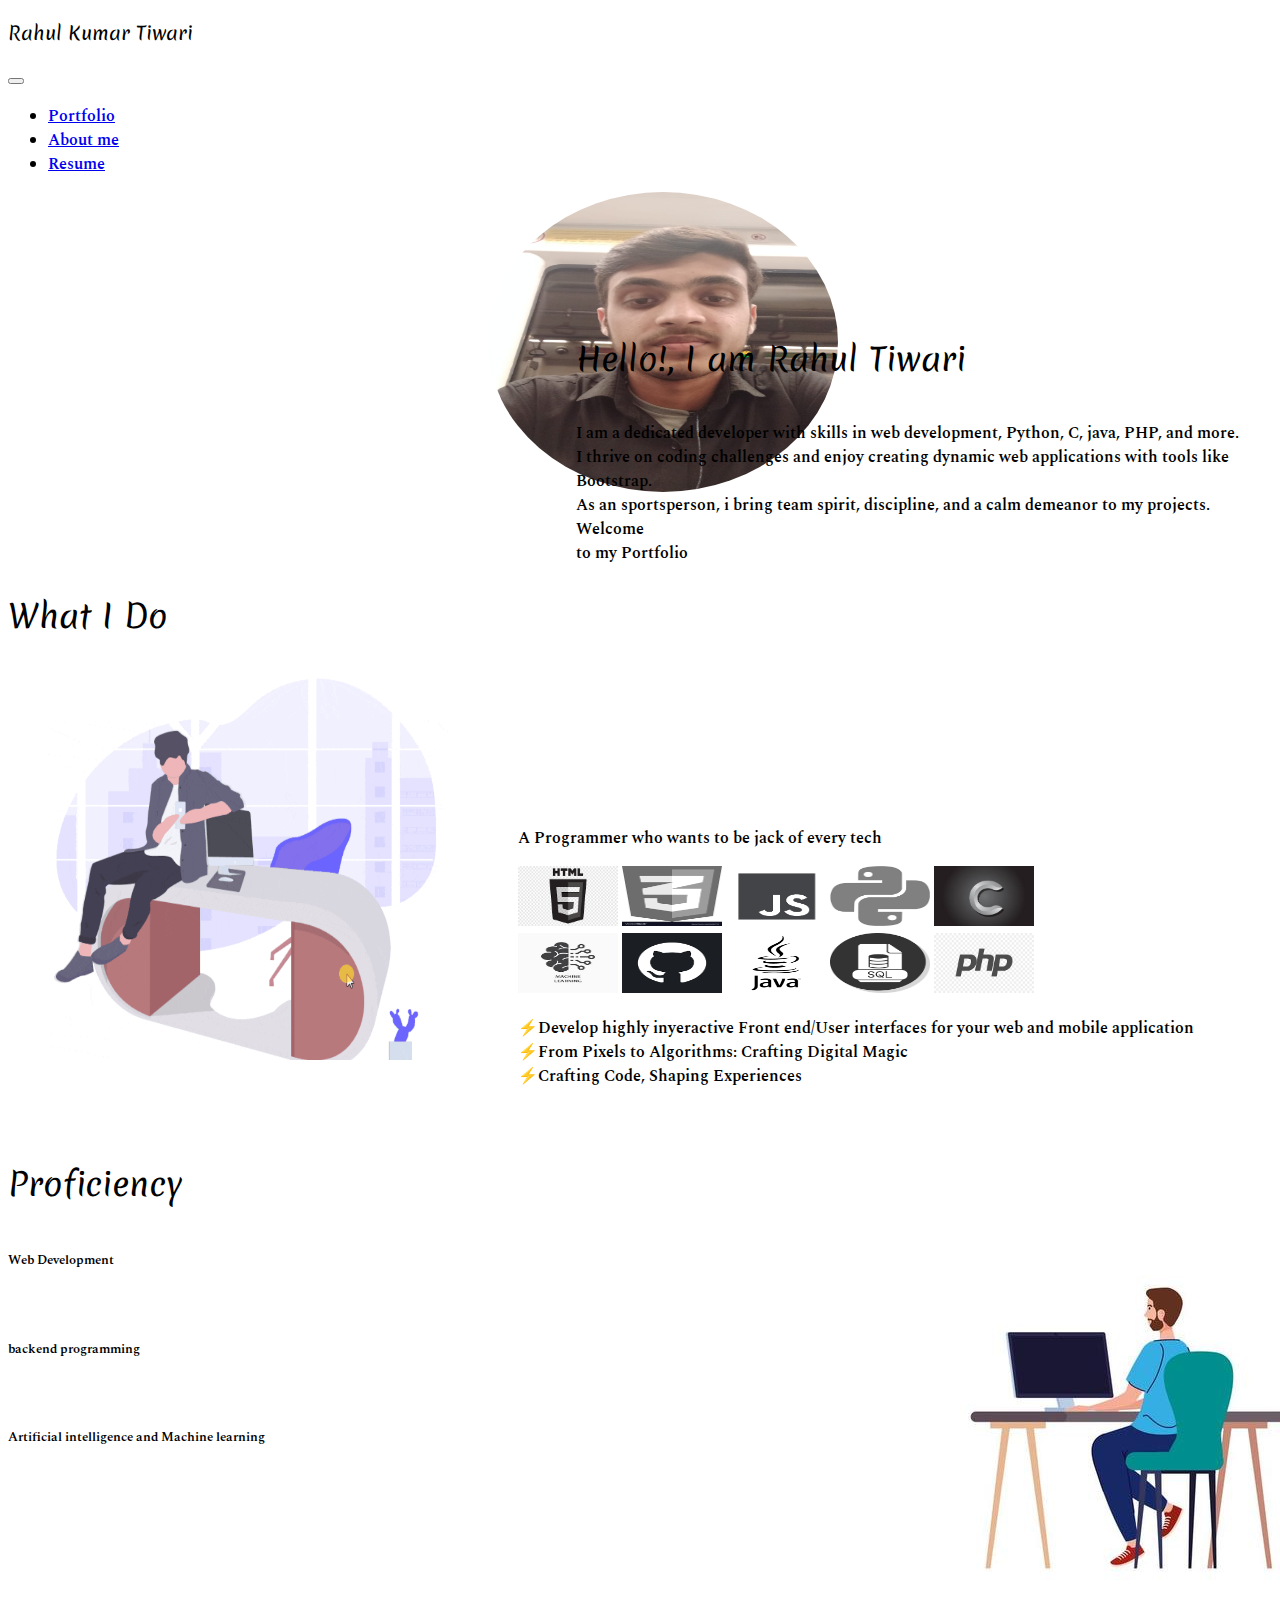
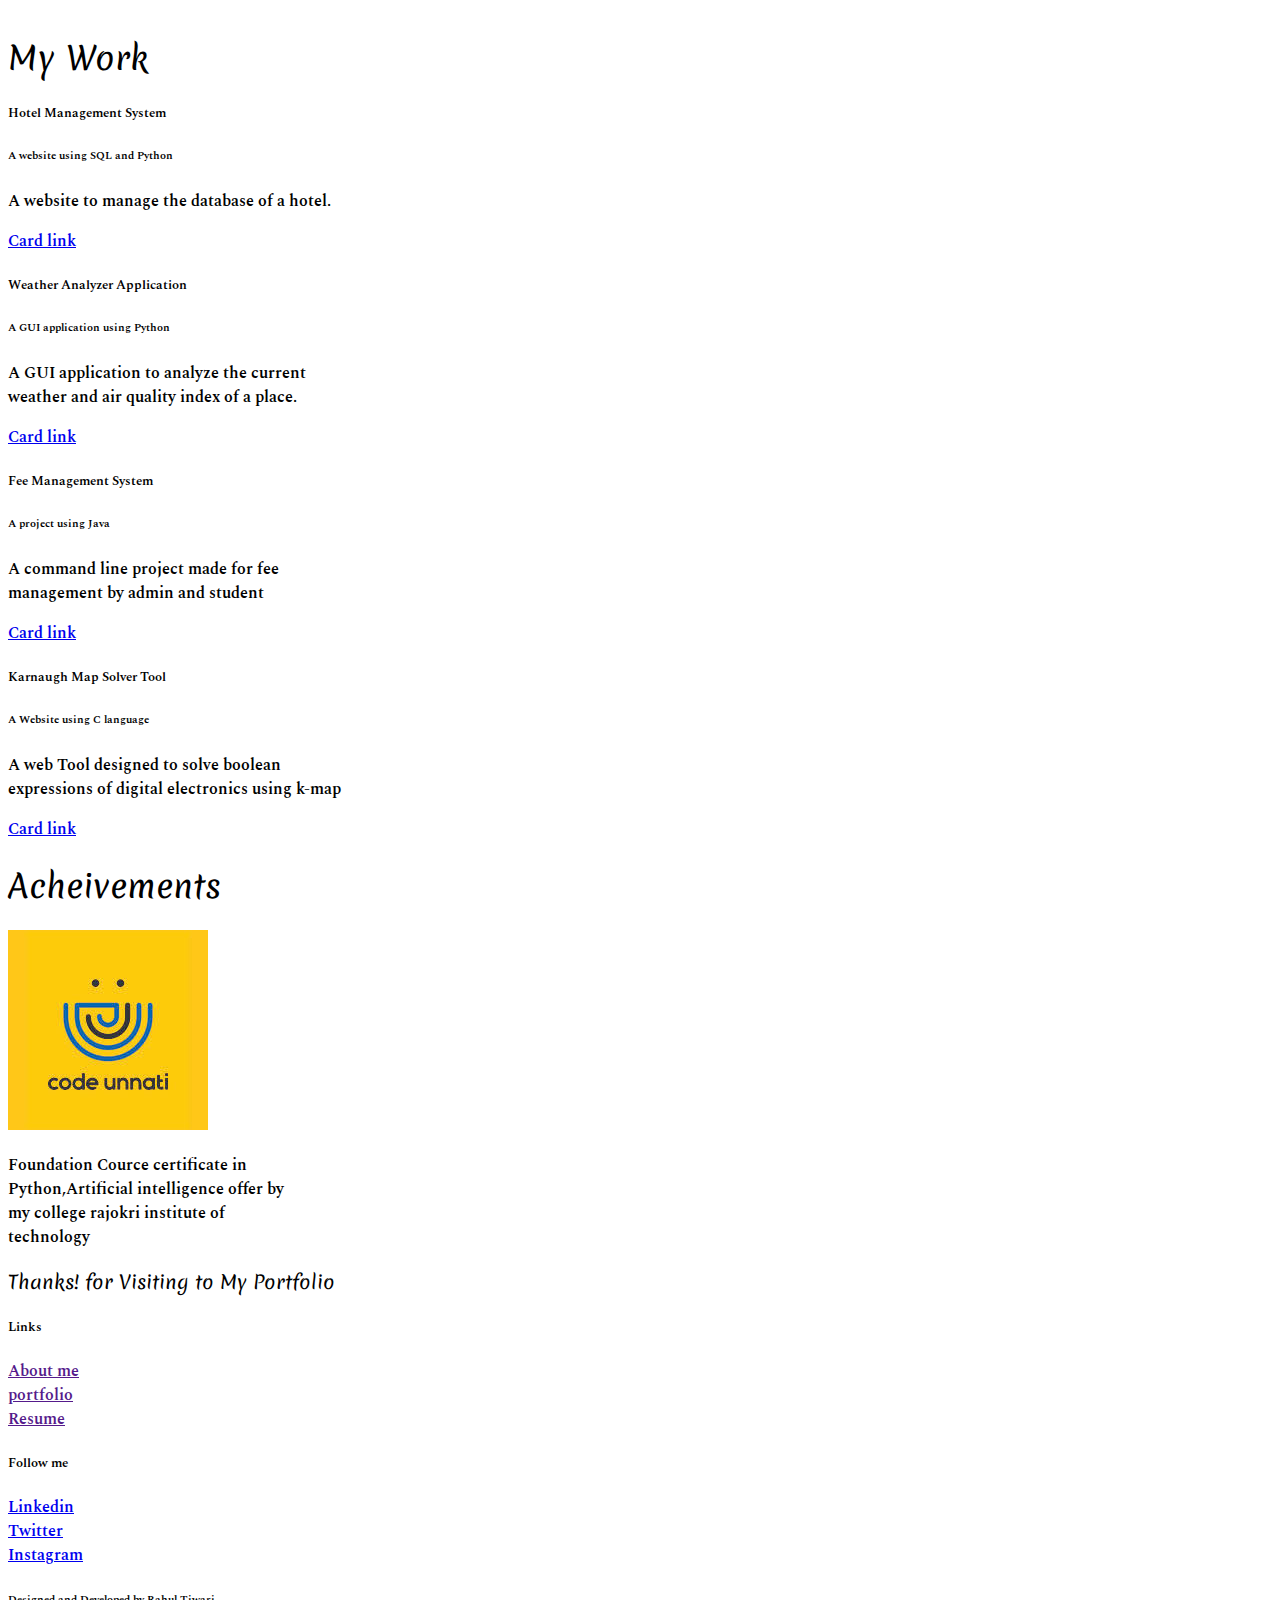
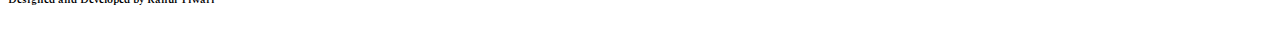
==== level_1/portfolio/portfolio.html @ d44588bf "commit" ====
<!DOCTYPE html>
<html lang="en">
<head>
    <meta charset="UTF-8">
    <meta name="viewport" content="width=device-width, initial-scale=1.0">
    <title>Rahul Kumar Tiwari</title>
    <link href="https://cdn.jsdelivr.net/npm/bootstrap@5.0.2/dist/css/bootstrap.min.css" rel="stylesheet" integrity="sha384-EVSTQN3/azprG1Anm3QDgpJLIm9Nao0Yz1ztcQTwFspd3yD65VohhpuuCOmLASjC" crossorigin="anonymous">
    <link rel="stylesheet" type="text/css" href="/level_1/portfolio/port.css">
    <link href="https://fonts.googleapis.com/css2?family=Spectral:ital,wght@0,200;0,300;0,400;0,500;0,600;0,700;0,800;1,200;1,300;1,400;1,500;1,600;1,700;1,800&display=swap" rel="stylesheet">
    <link href="https://fonts.googleapis.com/css2?family=Merienda:wght@300..900&family=Spectral:ital,wght@0,200;0,300;0,400;0,500;0,600;0,700;0,800;1,200;1,300;1,400;1,500;1,600;1,700;1,800&display=swap" rel="stylesheet">
</head>
<body class="bg-light">
<!-----------------------navbar------------------------------------------->
<nav class="navbar navbar-expand-lg navbar-light bg-white px-lg-3 py-lg-2 shadow-sm">
  <div class="container-fluid">
    <a class="navbar-brand">
      
      <h3 class="h-font d-inline-block">Rahul Kumar Tiwari</h3>
    </a>
    <button class="navbar-toggler" type="button" data-bs-toggle="collapse" data-bs-target="#navbarNav" aria-controls="navbarNav" aria-expanded="false" aria-label="Toggle navigation">
      <span class="navbar-toggler-icon"></span>
    </button>
    <div class="collapse navbar-collapse position-absolute top-0 end-0 p-4 fw-bold">
      <ul class="navbar-nav">
        <li class="nav-item">
          <a class="nav-link active" aria-current="page" href="/level_1/portfolio/portfolio.html">Portfolio</a>
        </li>
        <li class="nav-item">
          <a class="nav-link active" href="#About">About me</a>
        </li>
        <li class="nav-item">
          <a class="nav-link active" href="/level_1/portfolio/assets/Resume.pdf">Resume</a>
        </li>
      </ul>
    </div>
  </div>
</nav>
<!-----------------------About-------------------------------------------->
<div id="About" class="container d-flex">
  <div class="row d-flex">
      <img src="/level_1/portfolio/assets/me.jpg" class="image">
      <div id="text-container">
        <h1 id="text" class="info fw-bold h-font">Hello!, I am Rahul Tiwari</h1>
      </div>
      <p class="para">I am a dedicated developer with skills in web development, Python, C, java, PHP, and more.<br> I thrive on coding challenges and enjoy creating dynamic web applications with tools like Bootstrap.<br> As an sportsperson, i bring team spirit, discipline, and a calm demeanor to my projects. Welcome<br>to my Portfolio</p>
    </div>
</div>
<br><br><br>
<!----------------------What i do----------------------------------------->
<h1 class="h-font text-center py-4">What I Do</h1>

<div class="container">
  <div class="row">
    <img src="/level_1/portfolio/assets/img.png" class="img">
    <centre class="row_1">
      <p class="fw-bold spectral-regular">A Programmer who wants to be jack of every tech </p>
      <img src="/level_1/portfolio/assets/html.png" class="hyper">
      <img src="/level_1/portfolio/assets/css.png" class="hyper">
      <img src="/level_1/portfolio/assets/js.png" class="hyper">
      <img src="/level_1/portfolio/assets/python.png" class="hyper">
      <img src="/level_1/portfolio/assets/c.jpeg" class="hyper">
      <br>
      <img src="/level_1/portfolio/assets/ai.jpeg" class="hyper py-2">
      <img src="/level_1/portfolio/assets/git.png" class="hyper py-2">
      <img src="/level_1/portfolio/assets/java.png" class="hyper py-2">
      <img src="/level_1/portfolio/assets/sql.png" class="hyper py-2">
      <img src="/level_1/portfolio/assets/php.png" class="hyper py-2">
      
      <p class="do py-4">⚡Develop highly inyeractive Front end/User interfaces for your web and mobile application
      <br>⚡From Pixels to Algorithms: Crafting Digital Magic
      <br>⚡Crafting Code, Shaping Experiences</p>
    </centre>
  </div>
</div>
<br><br><br>
<!--------------------------Proficiency-------------------------------------->
<div class="container_1">
  <div class="row">
    <h1 class="h-font text-center py-4 mb-4">Proficiency</h1>
    <centre class="float p-4">
      <h5>Web Development</h5>
      <div class="progress" role="progressbar" aria-label="Animated striped example" aria-valuenow="80" aria-valuemin="0" aria-valuemax="100">
        <div class="progress-bar progress-bar progress-bar-animated" style="width: 60%"></div>
      </div>
      <br>
      <h5>backend programming</h5>
      <div class="progress" role="progressbar" aria-label="Animated striped example" aria-valuenow="75" aria-valuemin="0" aria-valuemax="100">
        <div class="progress-bar progress-bar progress-bar-animated" style="width: 45%"></div>
      </div>
      <br>
      <h5>Artificial intelligence and Machine learning</h5>
      <div class="progress" role="progressbar" aria-label="Animated striped example" aria-valuenow="60" aria-valuemin="0" aria-valuemax="100">
        <div class="progress-bar progress-bar progress-bar-animated" style="width:20%"></div>
      </div>
      <img src="/level_1/portfolio/assets/PROFICIENCY.jpg" class="pro">
    </centre>
  </div>
</div>
<br><br><br>
<br><br><br>

<!-------------------------projects---------------------------------->
<h1 class="h-font text-center py-4 mb-4">My Work</h1>
<div class="container p-4">
  <div class="row">
    <div class="col-sm-4 mb-4 shadow-sm">
      <div class="card " style="width: 22rem;">
        <div class="card-body">
          <h5 class="card-title">Hotel Management System</h5>
          <h6 class="card-subtitle mb-2 text-muted">A website using SQL and Python</h6>
          <p class="card-text">A website to manage the database of a hotel.</p>
          <a href="#" class="card-link">Card link</a>
        </div>
      </div>
    </div>

    <div class="col-sm-4 mb-4 shadow-sm">
      <div class="card" style="width: 22rem;">
        <div class="card-body">
          <h5 class="card-title">Weather Analyzer Application</h5>
          <h6 class="card-subtitle mb-2 text-muted">A GUI application using Python</h6>
          <p class="card-text">A GUI application to analyze the current weather and air quality index of a place.</p>
          <a href="#" class="card-link">Card link</a>
        </div>
      </div>
    </div>
    <div class="col-sm-4 mb-4 shadow-sm">
      <div class="card" style="width: 22rem;">
        <div class="card-body">
          <h5 class="card-title">Fee Management System</h5>
          <h6 class="card-subtitle mb-2 text-muted">A project using Java</h6>
          <p class="card-text">A command line project made for fee management by admin and student</p>
          <a href="#" class="card-link">Card link</a>
        </div>
      </div>
    </div>
    <div class="col-sm-4 shadow-sm">
      <div class="card" style="width: 22rem;">
        <div class="card-body">
          <h5 class="card-title">Karnaugh Map Solver Tool</h5>
          <h6 class="card-subtitle mb-2 text-muted">A Website using C language</h6>
          <p class="card-text">A web Tool designed to solve boolean expressions of digital electronics using k-map</p>
          <a href="#" class="card-link">Card link</a>
        </div>
      </div>
    </div>
  </div>
</div>

<!--------------------------------Acheivement-------------------------------->
<h1 class="h-font text-center">Acheivements</h1>
<div class="container">
  <div class="row">
    <div class="card" style="width: 18rem;">
      <img src="/level_1/portfolio/assets/codeunnati.jpeg">
      <div class="card-body">
        <p class="card-text">Foundation Cource certificate in Python,Artificial intelligence offer by my college rajokri institute of technology</p>
      </div>
    </div>
  </div>
</div>

<!--------------------------Footer-------------------------------------------->

<div class="container-fluid bg-white mt-5">
  <div class="row">
    <div class="col-lg p-4">
      <h3 class="h-font fe-bold fs-3 mb-2 py-5">Thanks! for Visiting to My Portfolio</h3>
    </div>
    <div class="col-lg p-4">
      <h5 class="mb-3">Links</h5>
      <a href="" class="d-inline-block mb-2 text-dark text-decoration-none">About me</a>
      <br>
      <a href="" class="d-inline-block mb-2 text-dark text-decoration-none">portfolio</a>
      <br>
      <a href="" class="d-inline-block mb-2 text-dark text-decoration-none">Resume</a>
    </div>
    <div class="col-lg p-4">
      <h5 class="mb-3">Follow me</h5>
      <a href="https://www.linkedin.com/in/rahul-kumar-tiwari-743375308/" class="d-inline-block text-dark text-decoration-none mb-2">
        <i class="bi bi-linkedin me-1"></i>Linkedin
      </a>
      <br>
      <a href="https://twitter.com/X" class="d-inline-block text-dark text-decoration-none mb-2">
        <i class="bi bi-instagram me-1"></i>Twitter
      </a>
      <br>
      <a href="https://www.instagram.com/?hl=en" class="d-inline-block text-dark text-decoration-none ">
        <i class="bi bi-instagram me-1"></i>Instagram
      </a>
      <br>
    </div>
  </div>
   <h6 class="text-center bg-dark text-white p-3 m-0">Designed and Developed by Rahul Tiwari</h6>
</div>
<script src="https://cdn.jsdelivr.net/npm/bootstrap@5.0.2/dist/js/bootstrap.bundle.min.js" integrity="sha384-MrcW6ZMFYlzcLA8Nl+NtUVF0sA7MsXsP1UyJoMp4YLEuNSfAP+JcXn/tWtIaxVXM" crossorigin="anonymous"></script>
<scrip src="/level_1/portfolio/port.js"></scrip>
</body>
</html>
---- level_1/portfolio/port.css ----
.image{
    position:relative;
    height: 300px;
    width: 350px;
    top:15%;
    left:38%;
    border-radius:50%;
  }
  .float{
    display:inline-flex;
    flex-direction:column;
  }
  .pro{
    position:absolute;
    margin-left: 920px;
  }
  .hyper{
    height:60px;
    width:100px;
  }
  .row_1{
    position:absolute;
    right:5%;
    left:35%;
    padding-top:150px;
    padding-left:70px;
  }
  .img{
    height:400px;
    width:400px;
    margin-left:40px;
    margin: right 50px;

  }
  .para{
    position:absolute;
    left:45%;
    top:45%;
    display: flex;
  }
  .info{  
    position:absolute;
    left:45%;
    top:35%;
    display: flex;
  }
  *{
    font-family: "Spectral", serif;
    font-weight: 600;
    font-style: normal;
  }
  .h-font{
    font-family: "Merienda", cursive;
    font-weight: 400;
    font-style: normal; 
  }
  body{
    overflow-x: hidden;
  }
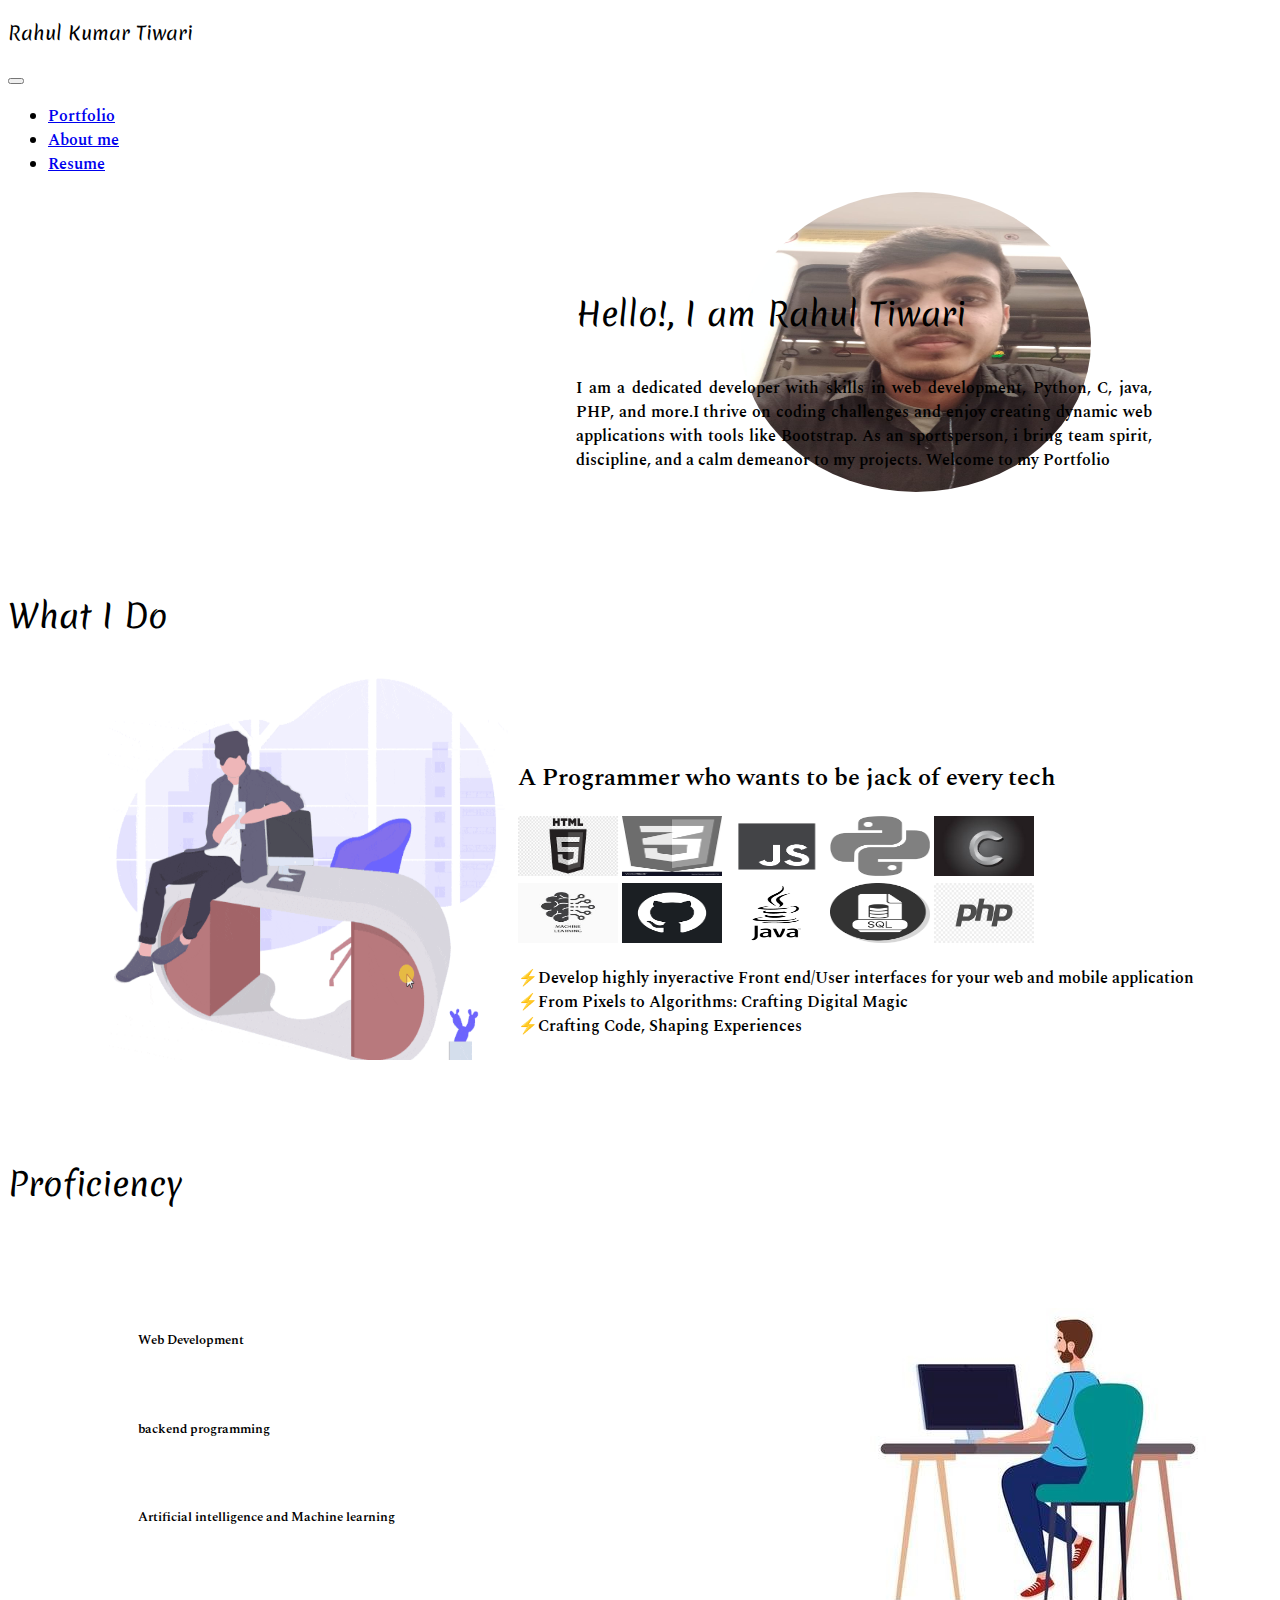
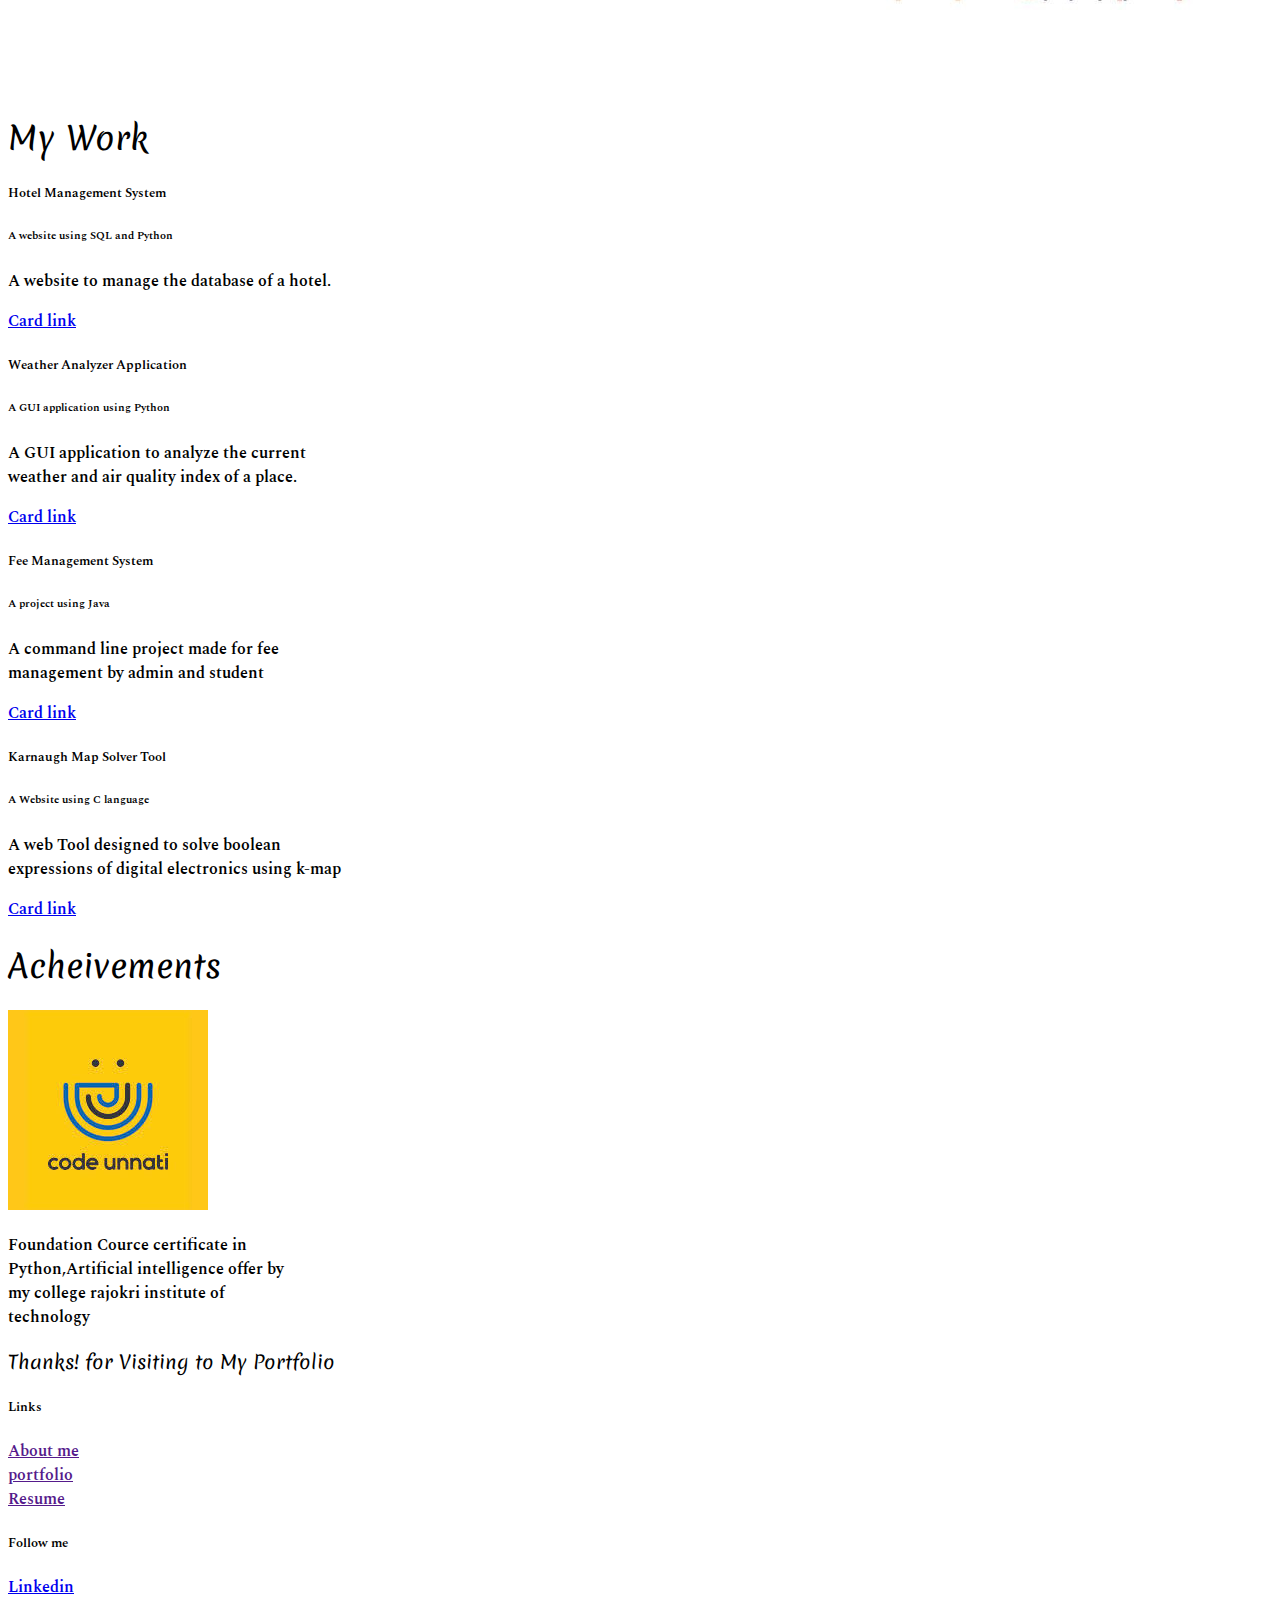
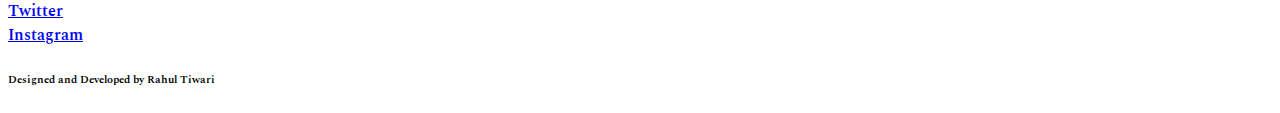
==== commit b0cd597d: "commit" ====
--- a/level_1/portfolio/portfolio.html
+++ b/level_1/portfolio/portfolio.html
@@ -3,7 +3,7 @@
 <head>
     <meta charset="UTF-8">
     <meta name="viewport" content="width=device-width, initial-scale=1.0">
-    <title>Rahul Kumar Tiwari</title>
+    <title>Portfolio</title>
     <link href="https://cdn.jsdelivr.net/npm/bootstrap@5.0.2/dist/css/bootstrap.min.css" rel="stylesheet" integrity="sha384-EVSTQN3/azprG1Anm3QDgpJLIm9Nao0Yz1ztcQTwFspd3yD65VohhpuuCOmLASjC" crossorigin="anonymous">
     <link rel="stylesheet" type="text/css" href="/level_1/portfolio/port.css">
     <link href="https://fonts.googleapis.com/css2?family=Spectral:ital,wght@0,200;0,300;0,400;0,500;0,600;0,700;0,800;1,200;1,300;1,400;1,500;1,600;1,700;1,800&display=swap" rel="stylesheet">
@@ -36,24 +36,24 @@
   </div>
 </nav>
 <!-----------------------About-------------------------------------------->
-<div id="About" class="container d-flex">
-  <div class="row d-flex">
+<div class="container_3 d-flex">
+  <div class="row">
       <img src="/level_1/portfolio/assets/me.jpg" class="image">
-      <div id="text-container">
-        <h1 id="text" class="info fw-bold h-font">Hello!, I am Rahul Tiwari</h1>
+      <div class="text-container">
+        <h1 class="info fw-bold h-font">Hello!, I am Rahul Tiwari</h1>
+        <p class="para">I am a dedicated developer with skills in web development, Python, C, java, PHP, and more.I thrive on coding challenges and enjoy creating dynamic web applications with tools like Bootstrap. As an sportsperson, i bring team spirit, discipline, and a calm demeanor to my projects. Welcome to my Portfolio</p>
       </div>
-      <p class="para">I am a dedicated developer with skills in web development, Python, C, java, PHP, and more.<br> I thrive on coding challenges and enjoy creating dynamic web applications with tools like Bootstrap.<br> As an sportsperson, i bring team spirit, discipline, and a calm demeanor to my projects. Welcome<br>to my Portfolio</p>
     </div>
 </div>
 <br><br><br>
 <!----------------------What i do----------------------------------------->
 <h1 class="h-font text-center py-4">What I Do</h1>
 
-<div class="container">
+<div class="container_2">
   <div class="row">
     <img src="/level_1/portfolio/assets/img.png" class="img">
     <centre class="row_1">
-      <p class="fw-bold spectral-regular">A Programmer who wants to be jack of every tech </p>
+      <h2 class="fw-bold spectral-regular mb-2">A Programmer who wants to be jack of every tech</h2>
       <img src="/level_1/portfolio/assets/html.png" class="hyper">
       <img src="/level_1/portfolio/assets/css.png" class="hyper">
       <img src="/level_1/portfolio/assets/js.png" class="hyper">
@@ -74,23 +74,23 @@
 </div>
 <br><br><br>
 <!--------------------------Proficiency-------------------------------------->
+<h1 class="h-font text-center Proficiency">Proficiency</h1>
 <div class="container_1">
   <div class="row">
-    <h1 class="h-font text-center py-4 mb-4">Proficiency</h1>
     <centre class="float p-4">
       <h5>Web Development</h5>
       <div class="progress" role="progressbar" aria-label="Animated striped example" aria-valuenow="80" aria-valuemin="0" aria-valuemax="100">
-        <div class="progress-bar progress-bar progress-bar-animated" style="width: 60%"></div>
+        <div class="progress-bar progress-bar progress-bar-animated" style="width: 80%"></div>
       </div>
       <br>
       <h5>backend programming</h5>
-      <div class="progress" role="progressbar" aria-label="Animated striped example" aria-valuenow="75" aria-valuemin="0" aria-valuemax="100">
-        <div class="progress-bar progress-bar progress-bar-animated" style="width: 45%"></div>
+      <div class="progress" role="progressbar" aria-label="Animated striped example" aria-valuenow="75"aria-valuemin="0" aria-valuemax="100">
+        <div class="progress-bar progress-bar progress-bar-animated" style="width: 65%"></div>
       </div>
       <br>
       <h5>Artificial intelligence and Machine learning</h5>
       <div class="progress" role="progressbar" aria-label="Animated striped example" aria-valuenow="60" aria-valuemin="0" aria-valuemax="100">
-        <div class="progress-bar progress-bar progress-bar-animated" style="width:20%"></div>
+        <div class="progress-bar progress-bar progress-bar-animated" style="width:40%"></div>
       </div>
       <img src="/level_1/portfolio/assets/PROFICIENCY.jpg" class="pro">
     </centre>
@@ -148,8 +148,8 @@
 </div>
 
 <!--------------------------------Acheivement-------------------------------->
-<h1 class="h-font text-center">Acheivements</h1>
-<div class="container">
+<h1 class="h-font text-center mb-4">Acheivements</h1>
+<div class="container mb-4 mt-3">
   <div class="row">
     <div class="card" style="width: 18rem;">
       <img src="/level_1/portfolio/assets/codeunnati.jpeg">
@@ -165,7 +165,7 @@
 <div class="container-fluid bg-white mt-5">
   <div class="row">
     <div class="col-lg p-4">
-      <h3 class="h-font fe-bold fs-3 mb-2 py-5">Thanks! for Visiting to My Portfolio</h3>
+      <h3 class="h-font fe-bold fs-3 mb-2 px-5">Thanks! for Visiting to My Portfolio</h3>
     </div>
     <div class="col-lg p-4">
       <h5 class="mb-3">Links</h5>
--- a/level_1/portfolio/port.css
+++ b/level_1/portfolio/port.css
@@ -3,7 +3,7 @@
     height: 300px;
     width: 350px;
     top:15%;
-    left:38%;
+    left:58%;
     border-radius:50%;
   }
   .float{
@@ -12,7 +12,17 @@
   }
   .pro{
     position:absolute;
-    margin-left: 920px;
+    margin-left: 700px;
+    padding-bottom: 180px;
+  }
+  .container_1{
+    padding-top: 80px;
+    padding-left:130px;
+    width: 50%;
+  }
+  .container_2{
+    width:auto;
+
   }
   .hyper{
     height:60px;
@@ -22,27 +32,36 @@
     position:absolute;
     right:5%;
     left:35%;
-    padding-top:150px;
+    width:auto;
+    padding-top:80px;
     padding-left:70px;
   }
   .img{
     height:400px;
     width:400px;
-    margin-left:40px;
+    margin-left:100px;
     margin: right 50px;
 
   }
   .para{
     position:absolute;
     left:45%;
-    top:45%;
+    right:10%;
+    top:40%;
     display: flex;
+    text-align: justify;
   }
   .info{  
     position:absolute;
     left:45%;
-    top:35%;
+    top:30%;
     display: flex;
+  }
+  .container_3{
+    width:auto;
+  }
+  .text-container{
+    width:auto;
   }
   *{
     font-family: "Spectral", serif;
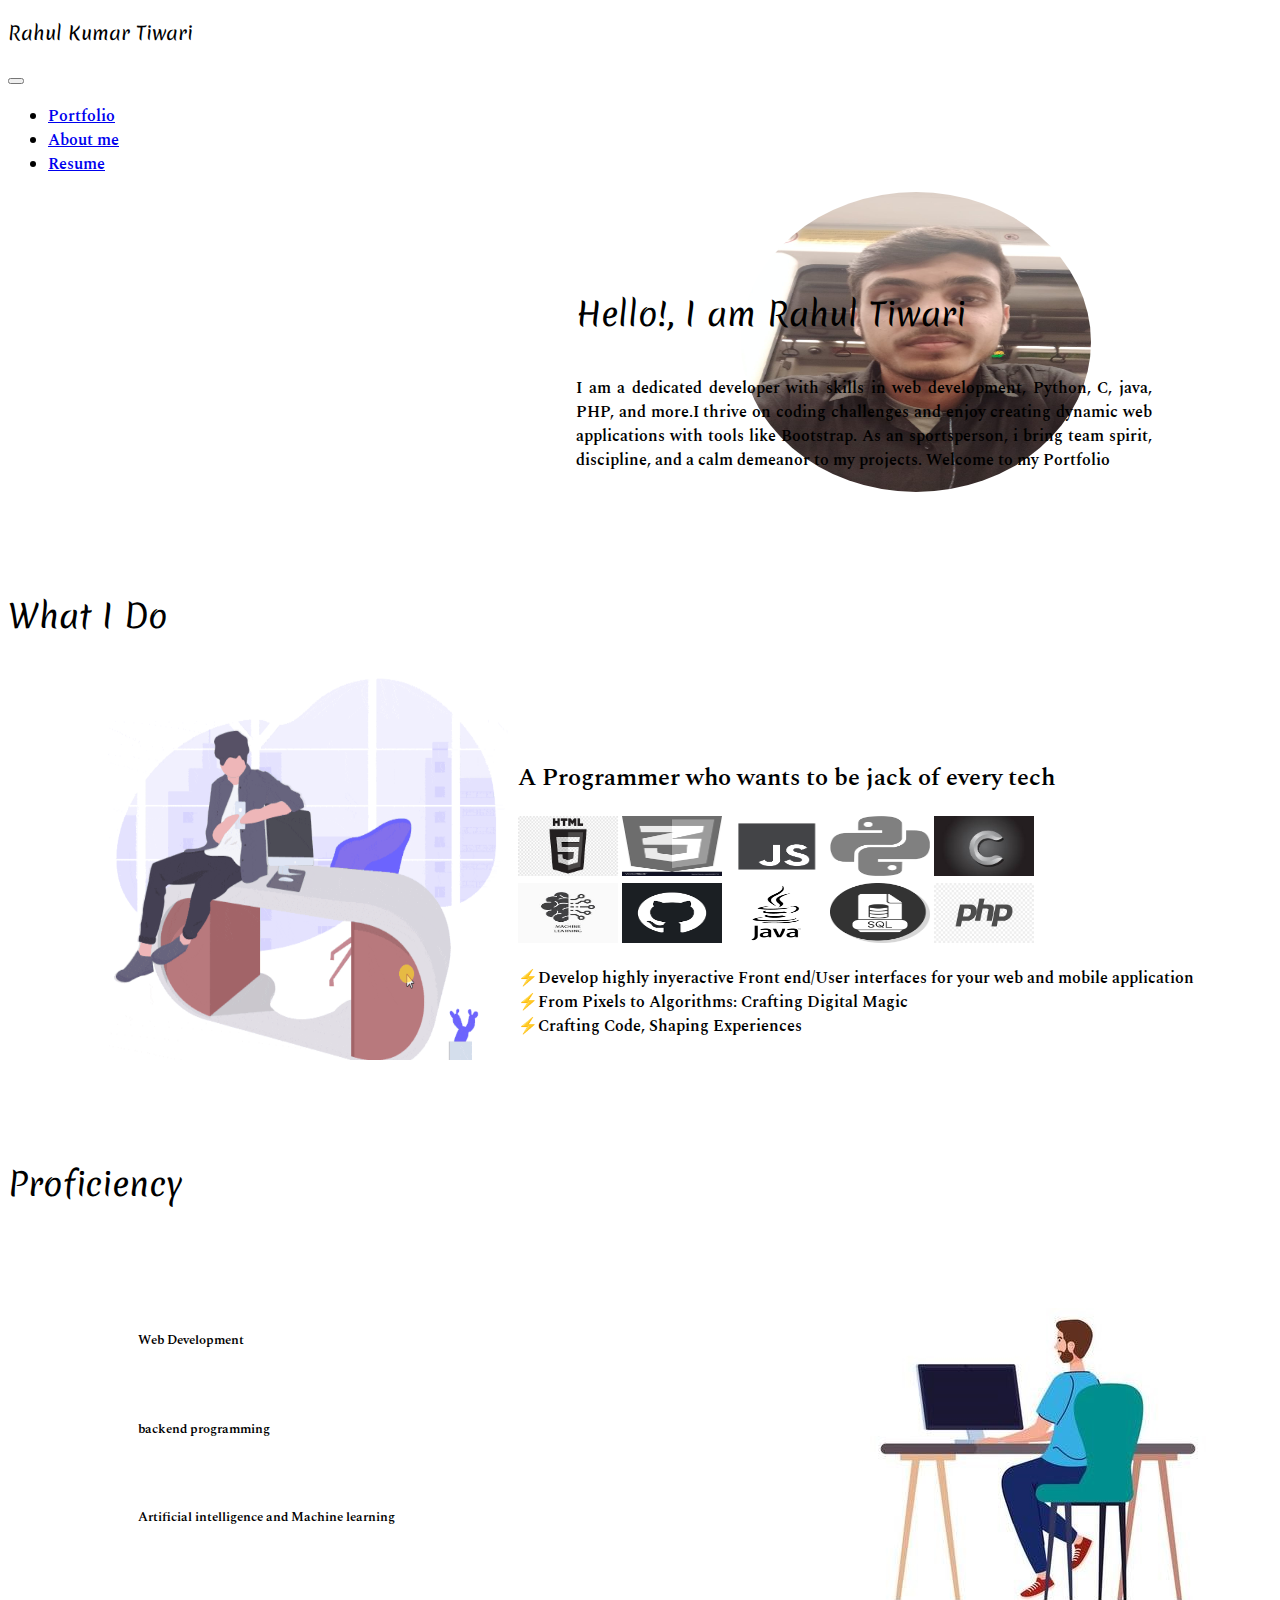
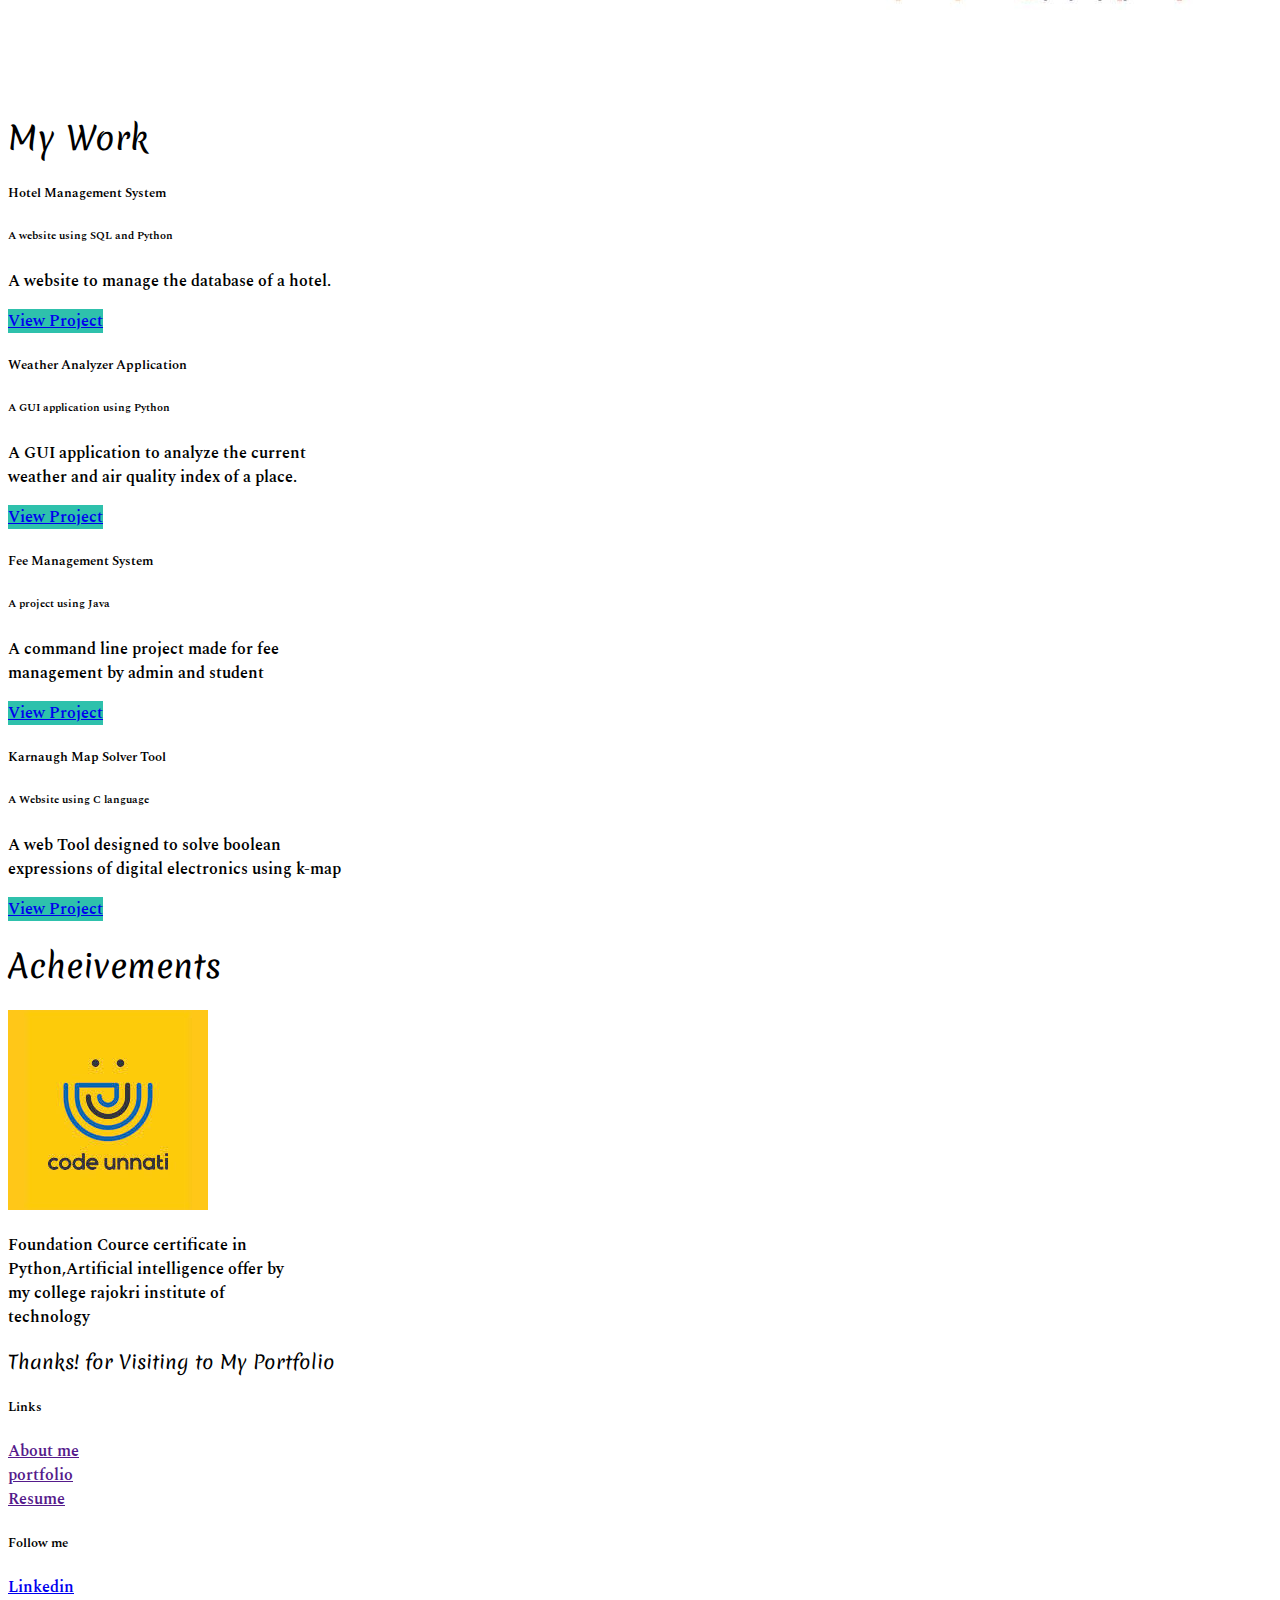
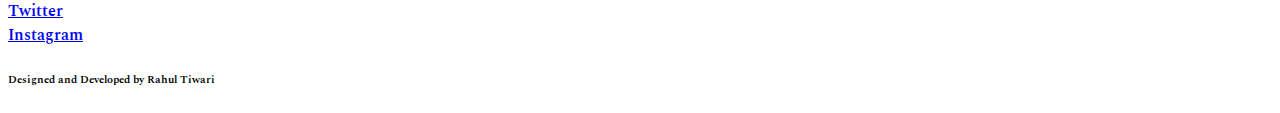
==== commit a0553e03: "last-commit" ====
--- a/level_1/portfolio/portfolio.html
+++ b/level_1/portfolio/portfolio.html
@@ -109,7 +109,7 @@
           <h5 class="card-title">Hotel Management System</h5>
           <h6 class="card-subtitle mb-2 text-muted">A website using SQL and Python</h6>
           <p class="card-text">A website to manage the database of a hotel.</p>
-          <a href="#" class="card-link">Card link</a>
+          <a href="https://github.com/rahul07tiwari/DBMS" class="btn btn-outline-dark shadow-none me-2 text-white view">View Project</a>
         </div>
       </div>
     </div>
@@ -120,7 +120,7 @@
           <h5 class="card-title">Weather Analyzer Application</h5>
           <h6 class="card-subtitle mb-2 text-muted">A GUI application using Python</h6>
           <p class="card-text">A GUI application to analyze the current weather and air quality index of a place.</p>
-          <a href="#" class="card-link">Card link</a>
+          <a href="https://github.com/neeraj-395/weather-analyzer-app" class="btn btn-outline-dark shadow-none me-2 text-white view">View Project</a>
         </div>
       </div>
     </div>
@@ -130,7 +130,7 @@
           <h5 class="card-title">Fee Management System</h5>
           <h6 class="card-subtitle mb-2 text-muted">A project using Java</h6>
           <p class="card-text">A command line project made for fee management by admin and student</p>
-          <a href="#" class="card-link">Card link</a>
+          <a href="https://github.com/rahul07tiwari/fee_management" class="btn btn-outline-dark shadow-none me-2 text-white view">View Project</a>
         </div>
       </div>
     </div>
@@ -140,7 +140,7 @@
           <h5 class="card-title">Karnaugh Map Solver Tool</h5>
           <h6 class="card-subtitle mb-2 text-muted">A Website using C language</h6>
           <p class="card-text">A web Tool designed to solve boolean expressions of digital electronics using k-map</p>
-          <a href="#" class="card-link">Card link</a>
+          <a href="https://github.com/neeraj-395/k-map-solver" class="btn btn-outline-dark shadow-none me-2 text-white view">View Project</a>
         </div>
       </div>
     </div>
@@ -194,6 +194,6 @@
    <h6 class="text-center bg-dark text-white p-3 m-0">Designed and Developed by Rahul Tiwari</h6>
 </div>
 <script src="https://cdn.jsdelivr.net/npm/bootstrap@5.0.2/dist/js/bootstrap.bundle.min.js" integrity="sha384-MrcW6ZMFYlzcLA8Nl+NtUVF0sA7MsXsP1UyJoMp4YLEuNSfAP+JcXn/tWtIaxVXM" crossorigin="anonymous"></script>
-<scrip src="/level_1/portfolio/port.js"></scrip>
+<scrip src="/level_1/portfolio/script.js"></scrip>
 </body>
 </html>--- a/level_1/portfolio/port.css
+++ b/level_1/portfolio/port.css
@@ -73,6 +73,17 @@
     font-weight: 400;
     font-style: normal; 
   }
+  :root{
+    --teal: #2ec1ac;
+    --teal_hover: #279e8c;
+  }
+  .view{
+    background-color: var(--teal) !important;
+  }
+  .view:hover{
+    background-color: var(--teal_hover) !important;
+  }
+
   body{
     overflow-x: hidden;
   }